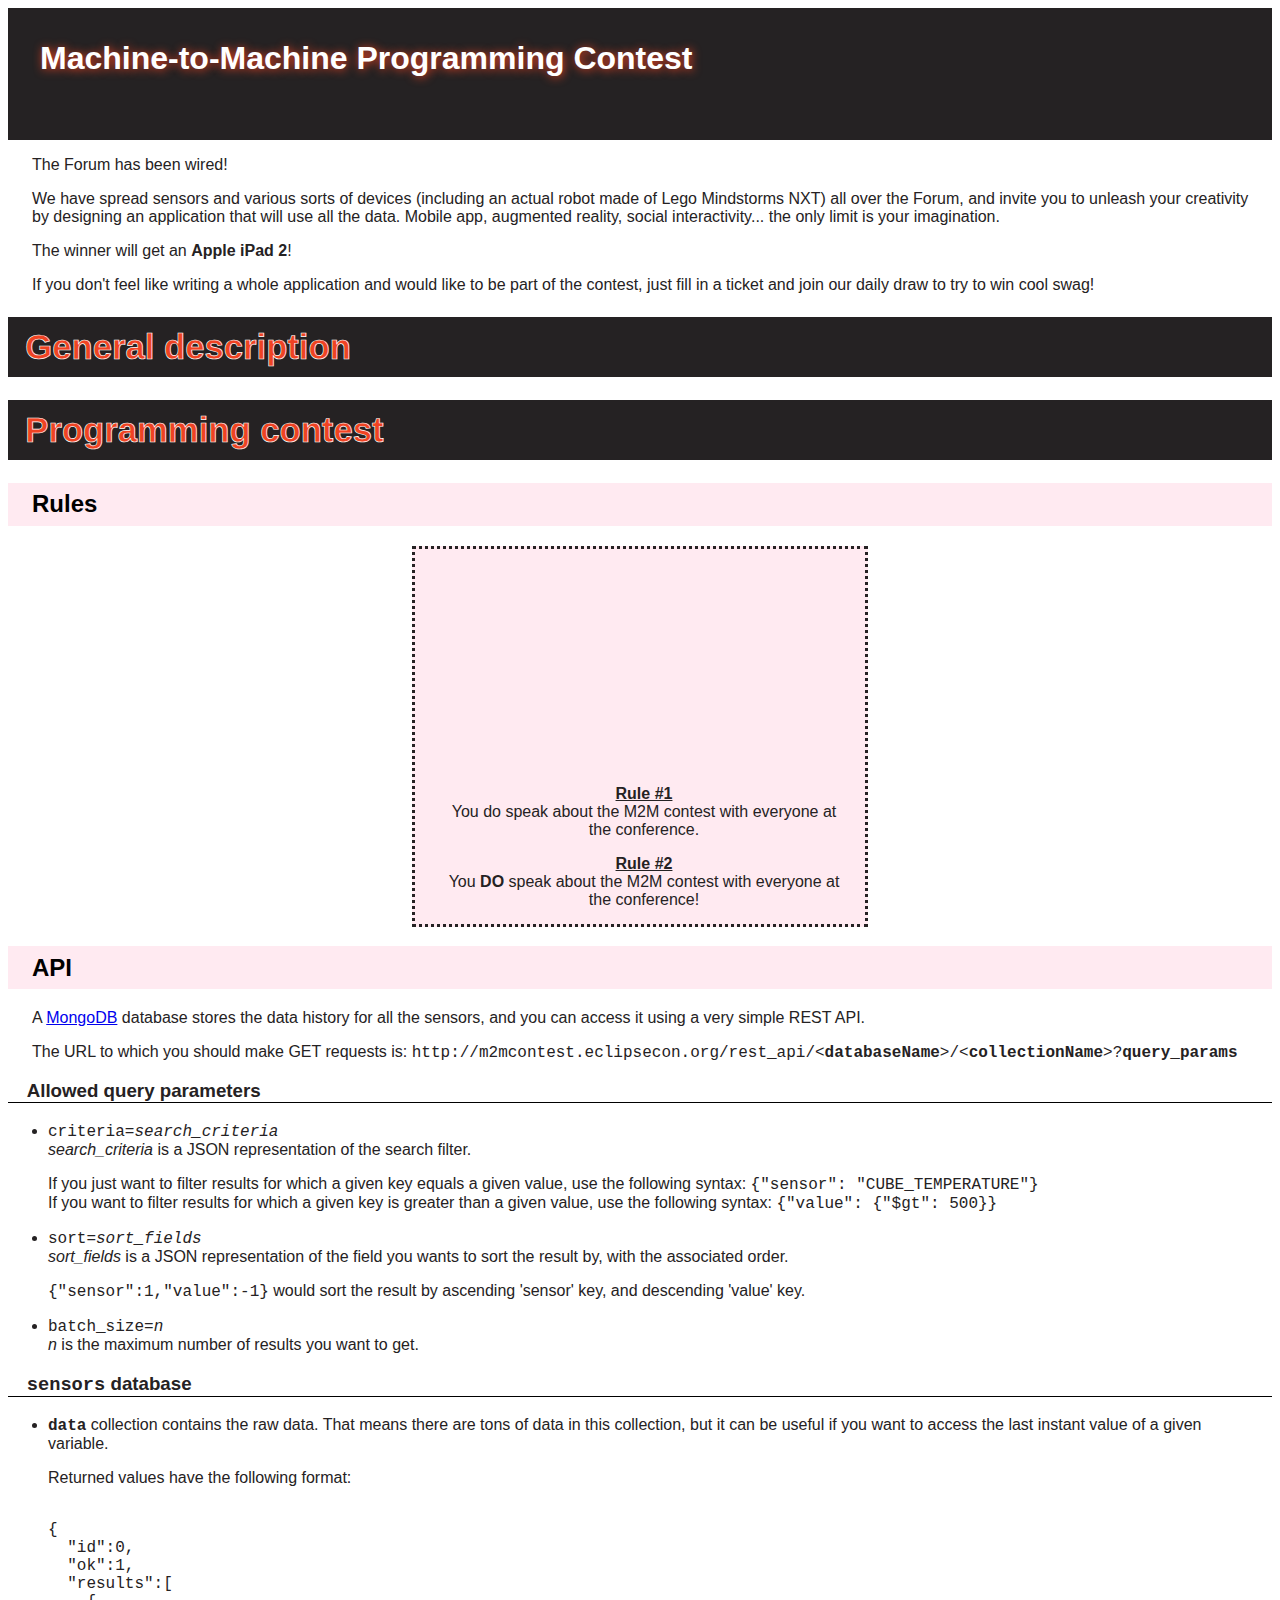
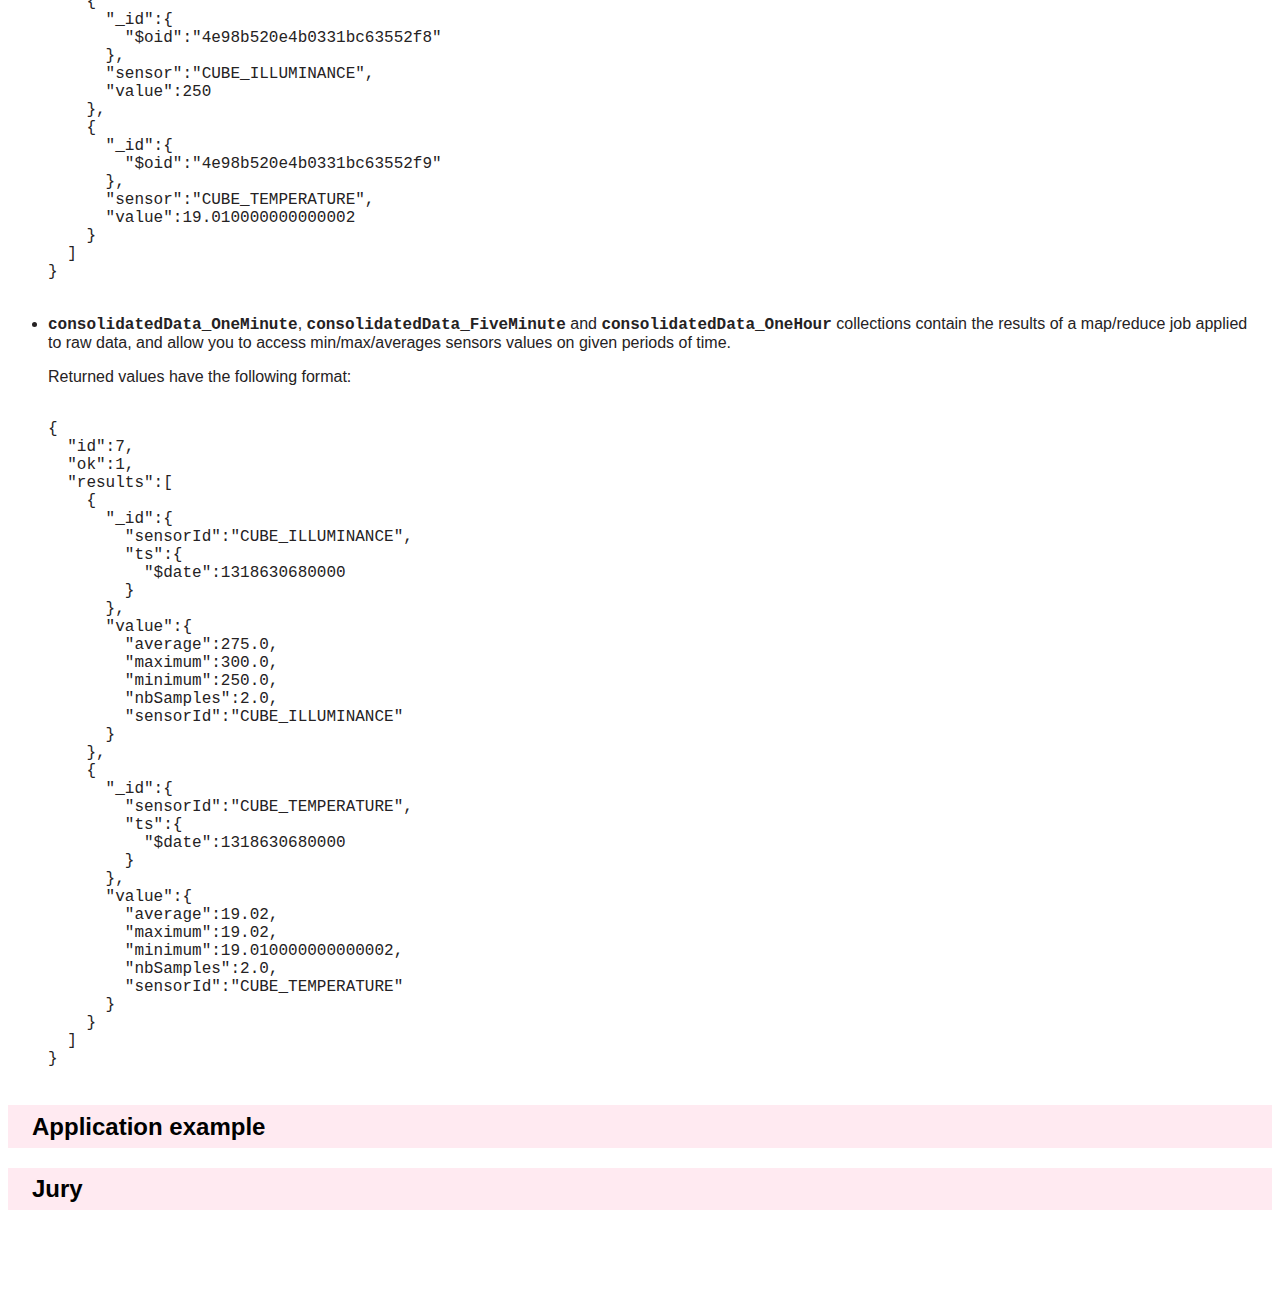
==== documentation.html @ 7b7491e9 "More styling Documentation of REST APIs in progress..." ====
<!DOCTYPE html PUBLIC "-//W3C//DTD HTML 4.01//EN"
"http://www.w3.org/TR/html4/strict.dtd">
<html>
	<head>
		<link rel="stylesheet" href="normalize.css" type="text/css">
		<link rel="stylesheet" href="stylesheet.css" type="text/css">
		<script src="http://yandex.st/highlightjs/6.1/highlight.min.js" type="text/javascript">
</script>
		<link rel="stylesheet" href="http://yandex.st/highlightjs/6.1/styles/default.min.css" type="text/css">
		<link rel="stylesheet" href="http://yandex.st/highlightjs/6.1/styles/github.css" type="text/css">
		<script type="text/javascript">
hljs.initHighlightingOnLoad();
		</script>
		<title>
			EclipseCon M2M contest
		</title>
	</head>
	<body>
		<div id="header">
			Machine-to-Machine Programming Contest
		</div>
		<p>
			The Forum has been wired!
		</p>
		<p>
			We have spread sensors and various sorts of devices (including an actual robot made of Lego Mindstorms NXT) all over the Forum, and invite you to unleash your creativity by designing an application that will use all the data. Mobile app, augmented reality, social interactivity... the only limit is your imagination.
		</p>
		<p>
			The winner will get an <strong>Apple iPad 2</strong>!
		</p>
		<p>
			If you don't feel like writing a whole application and would like to be part of the contest, just fill in a ticket and join our daily draw to try to win cool swag!
		</p>
		<h1>
			General description
		</h1>
		<h1>
			Programming contest
		</h1>
		<h2>
			Rules
		</h2>
		<div id="fightclub">
			<p>
				<strong><u>Rule #1</u></strong><br>
				You do speak about the M2M contest with everyone at the conference.
			</p>
			<p>
				<strong><u>Rule #2</u></strong><br>
				You <strong>DO</strong> speak about the M2M contest with everyone at the conference!
			</p>
		</div>
		<h2>
			API
		</h2>
		<p>
			A <a href="http://www.mongodb.org/" target="_blank">MongoDB</a> database stores the data history for all the sensors, and you can access it using a very simple REST API.
		</p>
		<p>
			The URL to which you should make GET requests is: <code>http://m2mcontest.eclipsecon.org/rest_api/&lt;<strong>databaseName</strong>&gt;/&lt;<strong>collectionName</strong>&gt;?<strong>query_params</strong></code>
		</p>
		<h3>
			Allowed query parameters
		</h3>
		<ul>
			<li>
				<p>
					<code>criteria=<em>search_criteria</em></code><br>
					<em>search_criteria</em> is a JSON representation of the search filter.
				</p>If you just want to filter results for which a given key equals a given value, use the following syntax: <code>{"sensor": "CUBE_TEMPERATURE"}</code><br>
				If you want to filter results for which a given key is greater than a given value, use the following syntax: <code>{"value": {"$gt": 500}}</code><br>
			</li>
			<li>
				<p>
					<code>sort=<em>sort_fields</em></code><br>
					<em>sort_fields</em> is a JSON representation of the field you wants to sort the result by, with the associated order.
				</p><code>{"sensor":1,"value":-1}</code> would sort the result by ascending 'sensor' key, and descending 'value' key.
			</li>
			<li>
				<p>
					<code>batch_size=<em>n</em></code><br>
					<em>n</em> is the maximum number of results you want to get.
				</p>
			</li>
		</ul>
		<h3>
			<code><strong>sensors</strong></code> database
		</h3>
		<ul>
			<li>
				<p>
					<code><strong>data</strong></code> collection contains the raw data. That means there are tons of data in this collection, but it can be useful if you want to access the last instant value of a given variable.
				</p>
				<p>
					Returned values have the following format:
				</p>
				<pre>
<code>
{
  "id":0,
  "ok":1,
  "results":[
    {
      "_id":{
        "$oid":"4e98b520e4b0331bc63552f8"
      },
      "sensor":"CUBE_ILLUMINANCE",
      "value":250
    },
    {
      "_id":{
        "$oid":"4e98b520e4b0331bc63552f9"
      },
      "sensor":"CUBE_TEMPERATURE",
      "value":19.010000000000002
    }
  ]
}
</code>
</pre>
			</li>
			<li>
				<p>
					<code><strong>consolidatedData_OneMinute</strong></code>, <code><strong>consolidatedData_FiveMinute</strong></code> and <code><strong>consolidatedData_OneHour</strong></code> collections contain the results of a map/reduce job applied to raw data, and allow you to access min/max/averages sensors values on given periods of time.
				</p>
				<p>
					Returned values have the following format:
				</p>
				<pre>
<code>
{
  "id":7,
  "ok":1,
  "results":[
    {
      "_id":{
        "sensorId":"CUBE_ILLUMINANCE",
        "ts":{
          "$date":1318630680000
        }
      },
      "value":{
        "average":275.0,
        "maximum":300.0,
        "minimum":250.0,
        "nbSamples":2.0,
        "sensorId":"CUBE_ILLUMINANCE"
      }
    },
    {
      "_id":{
        "sensorId":"CUBE_TEMPERATURE",
        "ts":{
          "$date":1318630680000
        }
      },
      "value":{
        "average":19.02,
        "maximum":19.02,
        "minimum":19.010000000000002,
        "nbSamples":2.0,
        "sensorId":"CUBE_TEMPERATURE"
      }
    }
  ]
}
</code>
</pre>
			</li>
		</ul>
		<h2>
			Application example
		</h2>
		<h2>
			Jury
		</h2>
	</body>
</html>
---- stylesheet.css ----
body {
	color: #252223;
	font-family: 'Helvetica Neue', Arial, sans-serif;
	font-size:12pt;
/*	background: #fff url('background.png') repeat-y center top;*/
}


h1, h2, h3 {
	padding-left: 1em;
}

p {
	margin-left: 1.5em;
	margin-right: 1em;
}

h1 {
	font-size:26pt;
	padding-left:0.5em;
	padding-top:0.3em;;
	padding-bottom:0.3em;;
	color: #ef4323;
	background: #252223;
	-webkit-text-stroke: 0.5pt #fff;
	-webkit-text-fill-color: #ef4323
}

h2 {
	padding-top:0.3em;;
	padding-bottom:0.3em;;
	color: #000;
	background: #ffeaf1;
}

h3 {
	border-bottom: 1px solid black;
}

li {
	margin-bottom: 1em;
} 

li p {
	margin-left: 0em;
}

#header {
	font-weight:bolder;
	background: #252223 url('i-love-m2m.png') no-repeat right 10px;
	width: 100%;
	height: 100px;
	padding-top:1em;
	text-indent:1em;
	font-size:2em;
	color: white;
	text-shadow: 1px 1px 10px #ef4323;
}

#fightclub {
	text-align:center;
	border: 3px dotted #252223;
	background: #ffeaf1 url('m2m-contest-fight-club.jpg') no-repeat center 1em;
	width:450px;
	height: 155px;
	margin-left:auto;
	margin-right:auto;
	padding-top:220px;
}
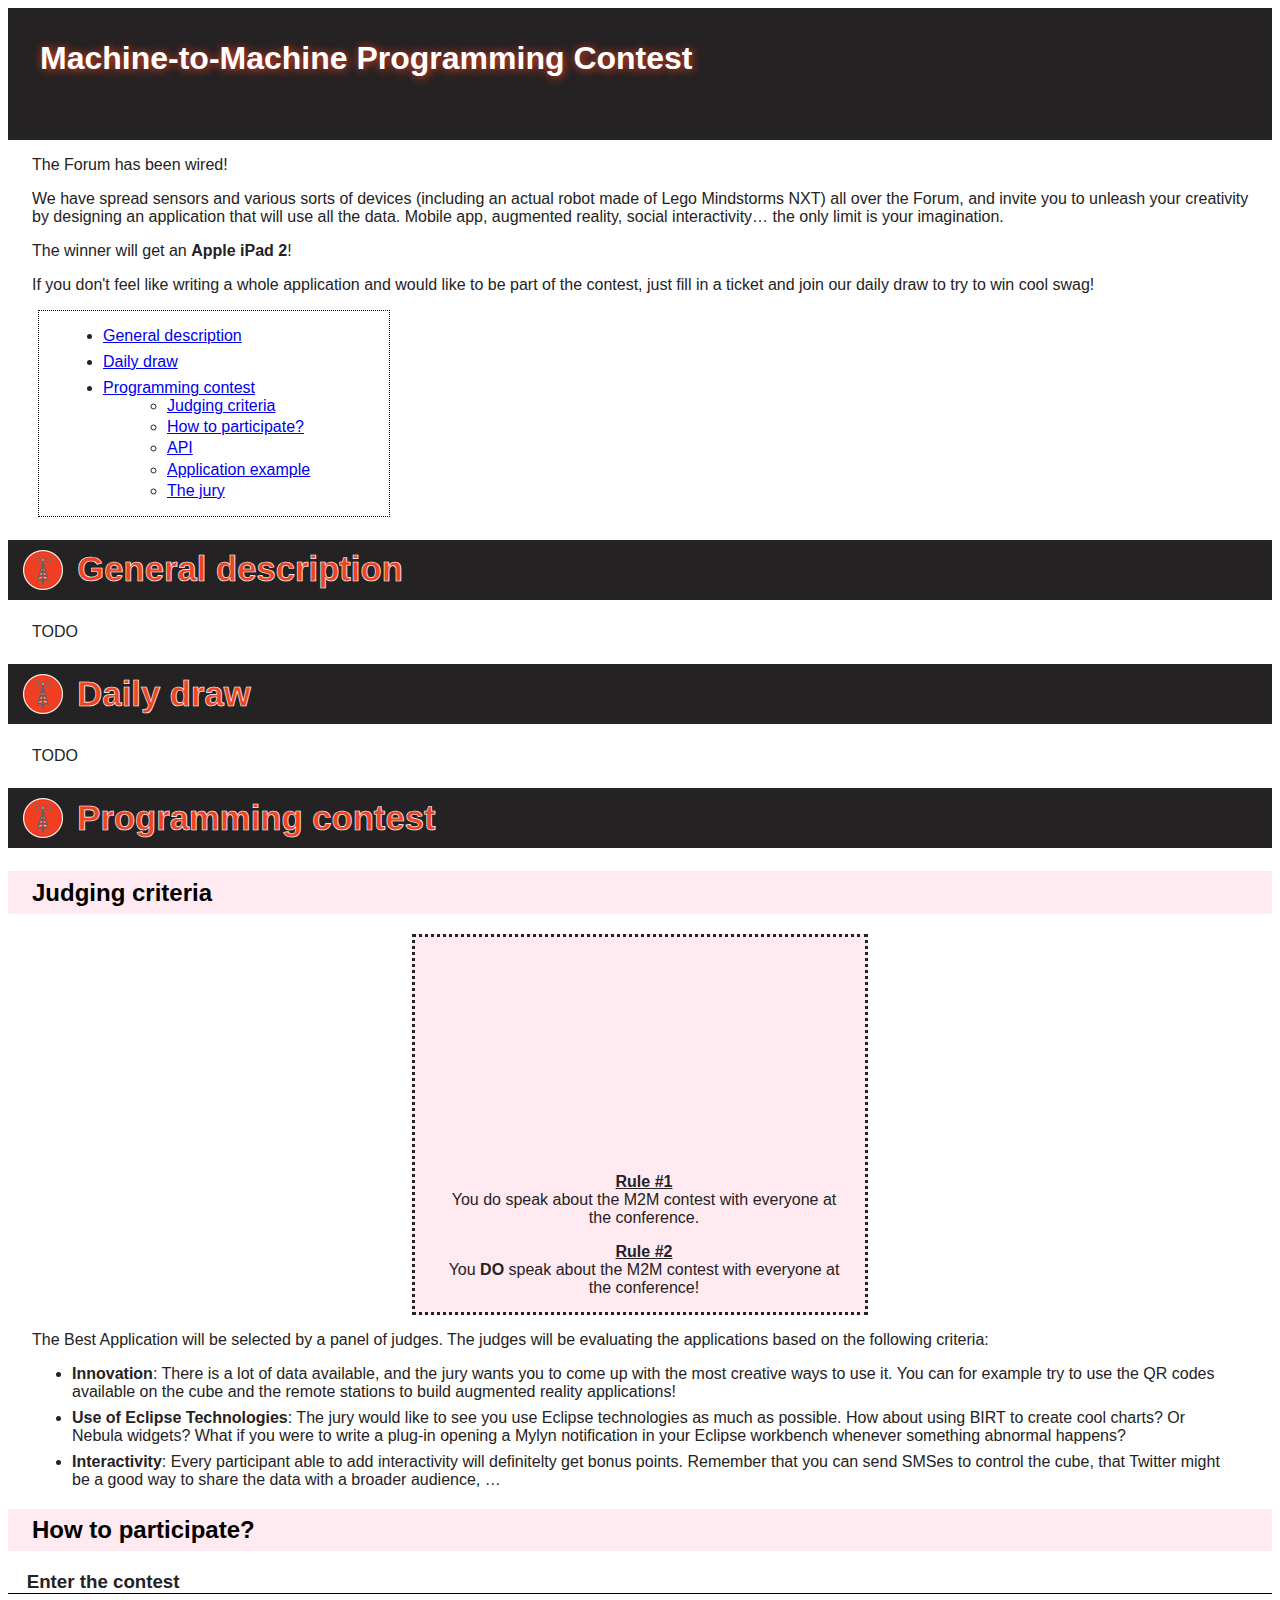
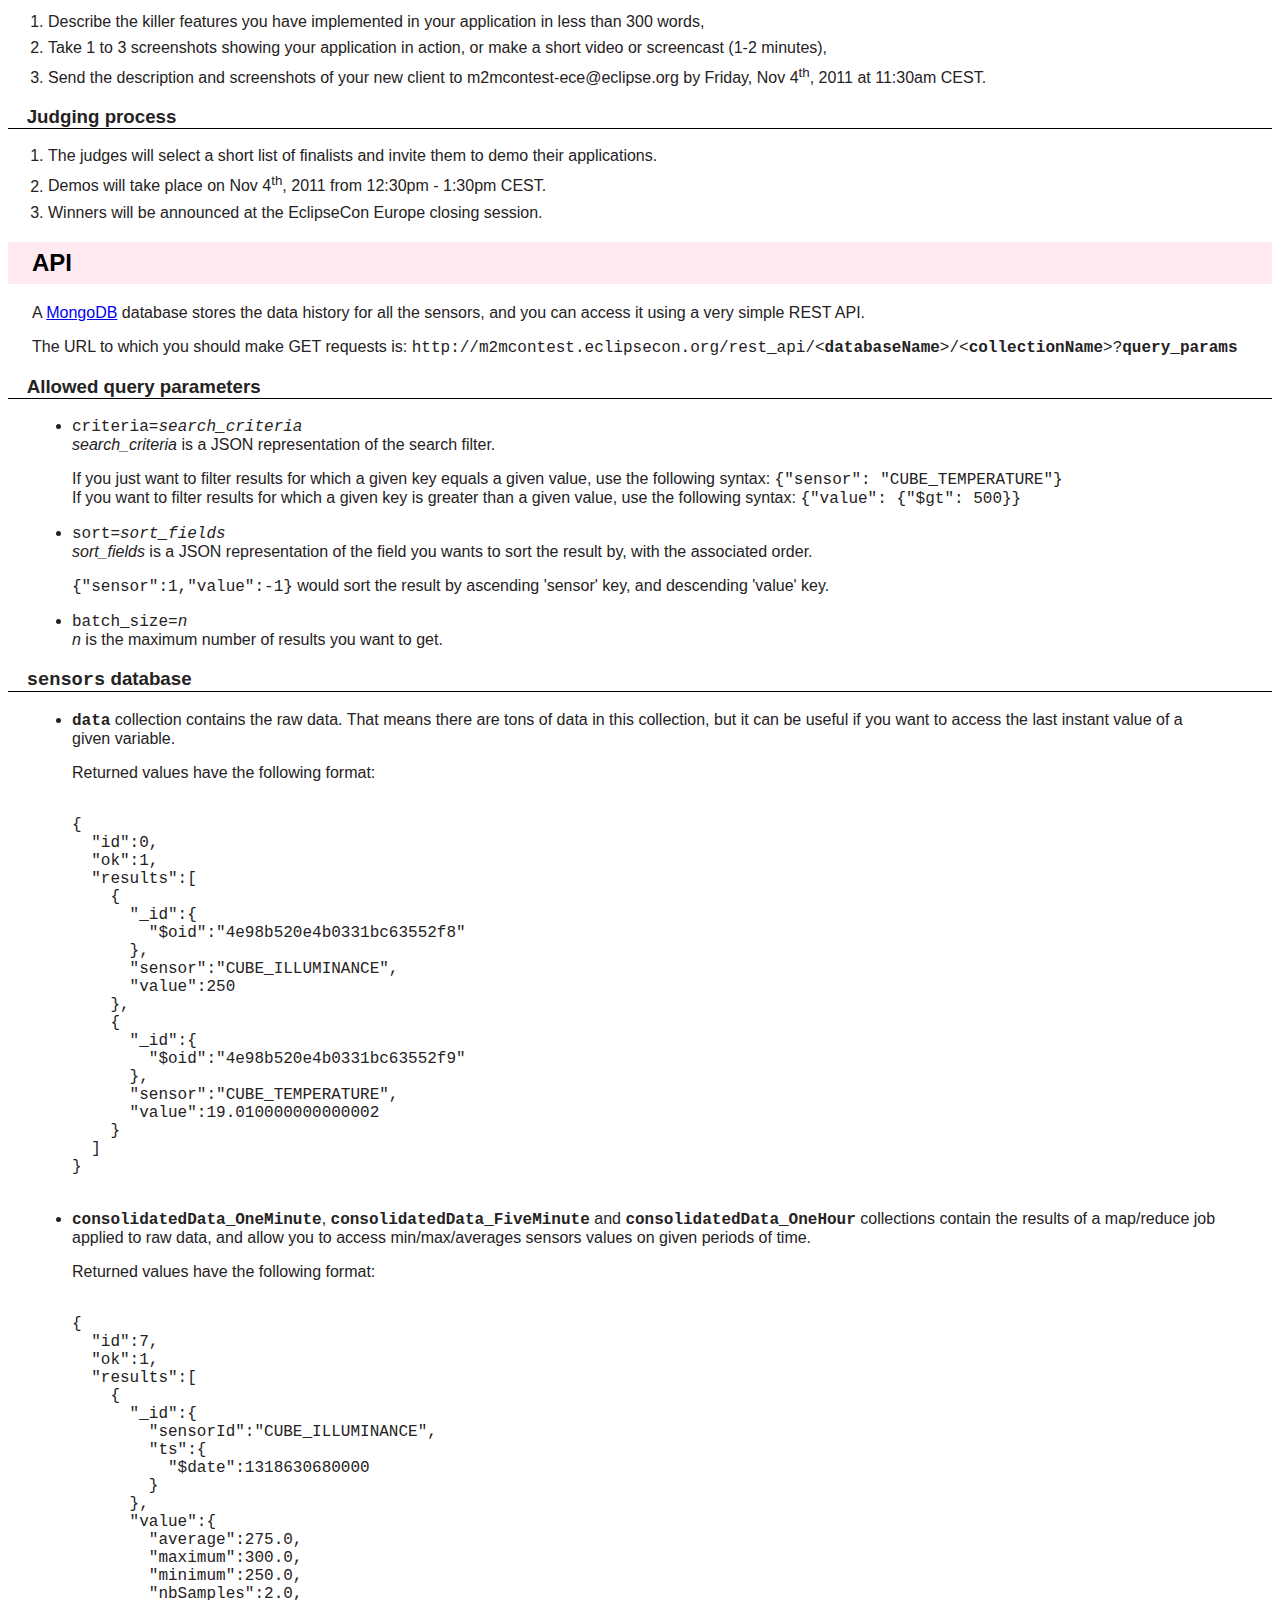
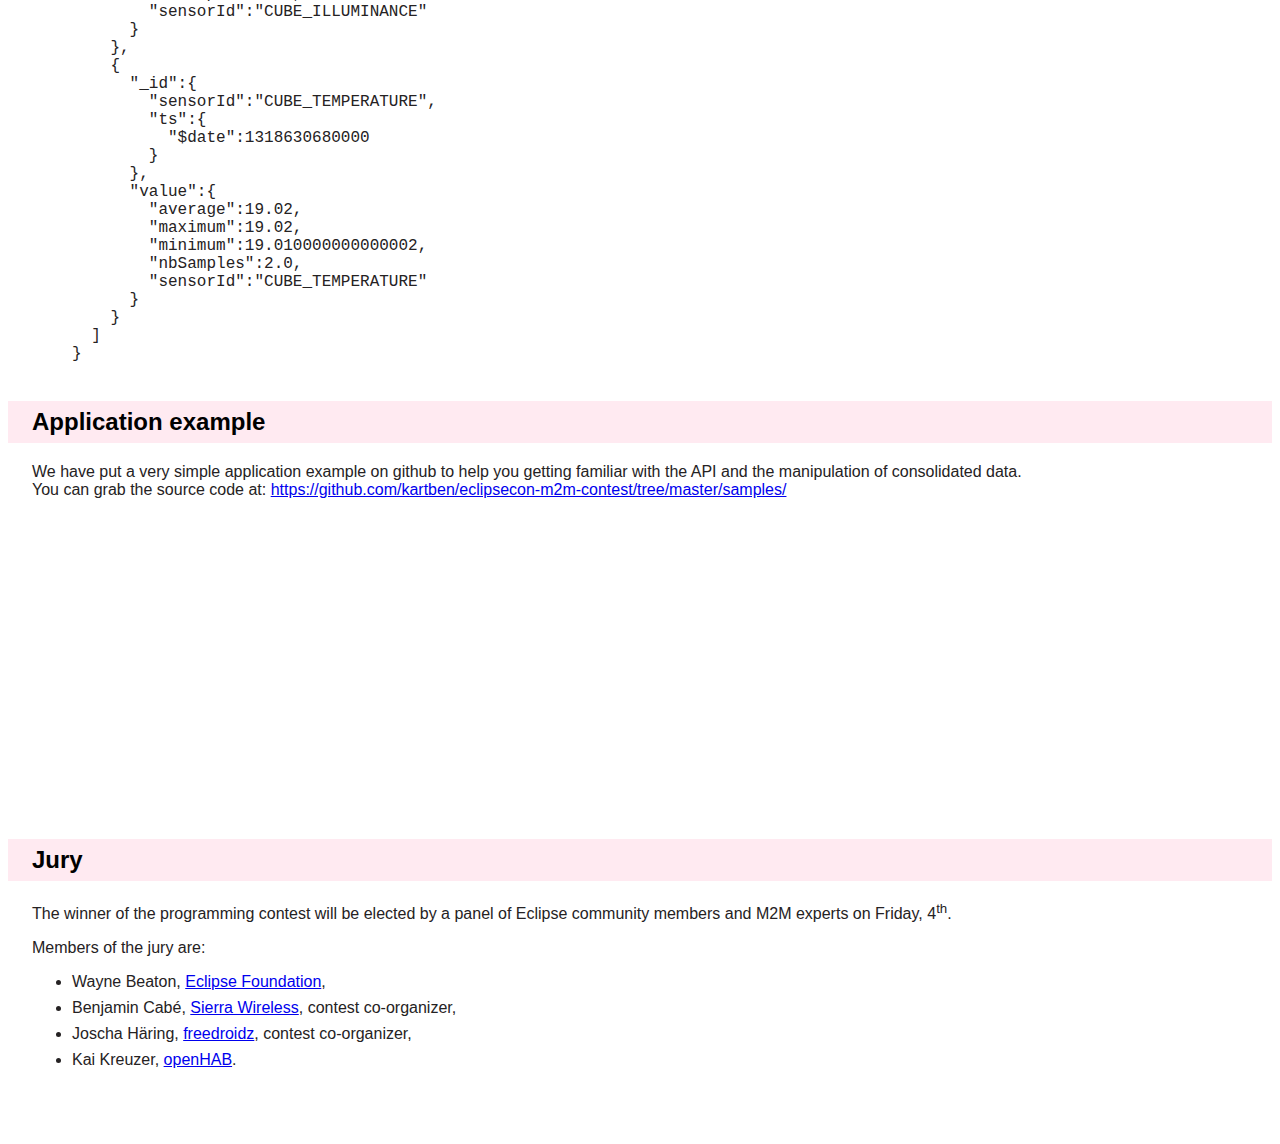
==== commit 515443a2: "Add daily draw section Styling" ====
--- a/documentation.html
+++ b/documentation.html
@@ -2,6 +2,7 @@
 "http://www.w3.org/TR/html4/strict.dtd">
 <html>
 	<head>
+		<meta http-equiv="Content-Type" content="text/html; charset=utf-8">
 		<link rel="stylesheet" href="normalize.css" type="text/css">
 		<link rel="stylesheet" href="stylesheet.css" type="text/css">
 		<script src="http://yandex.st/highlightjs/6.1/highlight.min.js" type="text/javascript">
@@ -23,7 +24,7 @@
 			The Forum has been wired!
 		</p>
 		<p>
-			We have spread sensors and various sorts of devices (including an actual robot made of Lego Mindstorms NXT) all over the Forum, and invite you to unleash your creativity by designing an application that will use all the data. Mobile app, augmented reality, social interactivity... the only limit is your imagination.
+			We have spread sensors and various sorts of devices (including an actual robot made of Lego Mindstorms NXT) all over the Forum, and invite you to unleash your creativity by designing an application that will use all the data. Mobile app, augmented reality, social interactivity… the only limit is your imagination.
 		</p>
 		<p>
 			The winner will get an <strong>Apple iPad 2</strong>!
@@ -31,14 +32,53 @@
 		<p>
 			If you don't feel like writing a whole application and would like to be part of the contest, just fill in a ticket and join our daily draw to try to win cool swag!
 		</p>
-		<h1>
+		<div id="toc">
+			<ul>
+				<li>
+					<a href="#general-description">General description</a>
+				</li>
+				<li>
+					<a href="#daily-draw">Daily draw</a>
+				</li>
+				<li>
+					<a href="#programming-contest">Programming contest</a>
+					<ul>
+						<li>
+							<a href="#judging-criteria">Judging criteria</a>
+						</li>
+						<li>
+							<a href="#how-to-participate">How to participate?</a>
+						</li>
+						<li>
+							<a href="#api">API</a>
+						</li>
+						<li>
+							<a href="#application-example">Application example</a>
+						</li>
+						<li>
+							<a href="#jury">The jury</a>
+						</li>
+					</ul>
+				</li>
+			</ul>
+		</div>
+		<h1 id="general-description">
 			General description
 		</h1>
-		<h1>
+		<p>
+			TODO
+		</p>
+		<h1 id="daily-draw">
+			Daily draw
+		</h1>
+		<p>
+			TODO
+		</p>
+		<h1 id="programming-contest">
 			Programming contest
 		</h1>
-		<h2>
-			Rules
+		<h2 id="judging-criteria">
+			Judging criteria
 		</h2>
 		<div id="fightclub">
 			<p>
@@ -50,7 +90,46 @@
 				You <strong>DO</strong> speak about the M2M contest with everyone at the conference!
 			</p>
 		</div>
-		<h2>
+		<p>
+			The Best Application will be selected by a panel of judges. The judges will be evaluating the applications based on the following criteria:
+		</p>
+		<ul>
+			<li>
+				<strong>Innovation</strong>: There is a lot of data available, and the jury wants you to come up with the most creative ways to use it. You can for example try to use the QR codes available on the cube and the remote stations to build augmented reality applications!
+			</li>
+			<li>
+				<strong>Use of Eclipse Technologies</strong>: The jury would like to see you use Eclipse technologies as much as possible. How about using BIRT to create cool charts? Or Nebula widgets? What if you were to write a plug-in opening a Mylyn notification in your Eclipse workbench whenever something abnormal happens?
+			</li>
+			<li>
+				<strong>Interactivity</strong>: Every participant able to add interactivity will definitelty get bonus points. Remember that you can send SMSes to control the cube, that Twitter might be a good way to share the data with a broader audience, …
+			</li>
+		</ul>
+		<h2 id="how-to-participate">
+			How to participate?
+		</h2>
+		<h3>
+			Enter the contest
+		</h3>
+		<ol>
+			<li>Describe the killer features you have implemented in your application in less than 300 words,
+			</li>
+			<li>Take 1 to 3 screenshots showing your application in action, or make a short video or screencast (1-2 minutes),
+			</li>
+			<li>Send the description and screenshots of your new client to m2mcontest-ece@eclipse.org by Friday, Nov 4<sup>th</sup>, 2011 at 11:30am CEST.
+			</li>
+		</ol>
+		<h3>
+			Judging process
+		</h3>
+		<ol>
+			<li>The judges will select a short list of finalists and invite them to demo their applications.
+			</li>
+			<li>Demos will take place on Nov 4<sup>th</sup>, 2011 from 12:30pm - 1:30pm CEST.
+			</li>
+			<li>Winners will be announced at the EclipseCon Europe closing session.
+			</li>
+		</ol>
+		<h2 id="api">
 			API
 		</h2>
 		<p>
@@ -168,11 +247,34 @@
 </pre>
 			</li>
 		</ul>
-		<h2>
+		<h2 id="application-example">
 			Application example
 		</h2>
-		<h2>
+		<p>
+			We have put a very simple application example on github to help you getting familiar with the API and the manipulation of consolidated data.<br>
+			You can grab the source code at: <a href="https://github.com/kartben/eclipsecon-m2m-contest/tree/master/samples/" target="_blank">https://github.com/kartben/eclipsecon-m2m-contest/tree/master/samples/</a>
+		</p>
+		<p>
+			<iframe id="temperature-chart" src="index.html" scrolling="no"></iframe>
+		</p>
+		<h2 id="jury">
 			Jury
 		</h2>
+		<p>
+			The winner of the programming contest will be elected by a panel of Eclipse community members and M2M experts on Friday, 4<sup>th</sup>.
+		</p>
+		<p>
+			Members of the jury are:
+		</p>
+		<ul>
+			<li>Wayne Beaton, <a href="http://www.eclipse.org/org/" title="About the Eclipse Foundation" target="_blank">Eclipse Foundation</a>,
+			</li>
+			<li>Benjamin Cabé, <a href="http://www.sierrawireless.com/" title="Sierra Wireless - Wireless mobile computing and M2M" target="_blank">Sierra Wireless</a>, contest co-organizer,
+			</li>
+			<li>Joscha Häring, <a href="https://evolvis.org/plugins/mediawiki/wiki/freedroidz/index.php/Hauptseite" title="freedroidz" target="_blank">freedroidz</a>, contest co-organizer,
+			</li>
+			<li>Kai Kreuzer, <a href="http://code.google.com/p/openhab/" title="openHAB" target="_blank">openHAB</a>.
+			</li>
+		</ul>
 	</body>
 </html>
--- a/stylesheet.css
+++ b/stylesheet.css
@@ -17,11 +17,11 @@
 
 h1 {
 	font-size:26pt;
-	padding-left:0.5em;
+	padding-left:2.0em;
 	padding-top:0.3em;;
 	padding-bottom:0.3em;;
 	color: #ef4323;
-	background: #252223;
+	background: #252223 url('m2m-bullet.png') no-repeat 15px 10px;
 	-webkit-text-stroke: 0.5pt #fff;
 	-webkit-text-fill-color: #ef4323
 }
@@ -37,12 +37,21 @@
 	border-bottom: 1px solid black;
 }
 
+ul {
+	margin-left: 1.5em;
+	margin-right: 2em;
+}
+
 li {
-	margin-bottom: 1em;
+	margin-bottom: 0.5em;
 } 
 
 li p {
 	margin-left: 0em;
+}
+
+ul li ul li {
+	margin-bottom:0.2em;
 }
 
 #header {
@@ -57,6 +66,12 @@
 	text-shadow: 1px 1px 10px #ef4323;
 }
 
+#toc {
+	width:350px;
+	margin-left:30px;
+	border: 1px dotted black;
+}
+
 #fightclub {
 	text-align:center;
 	border: 3px dotted #252223;
@@ -66,4 +81,10 @@
 	margin-left:auto;
 	margin-right:auto;
 	padding-top:220px;
+}
+
+#temperature-chart {
+	border: 0px;
+	width:450px;
+	height: 300px;
 }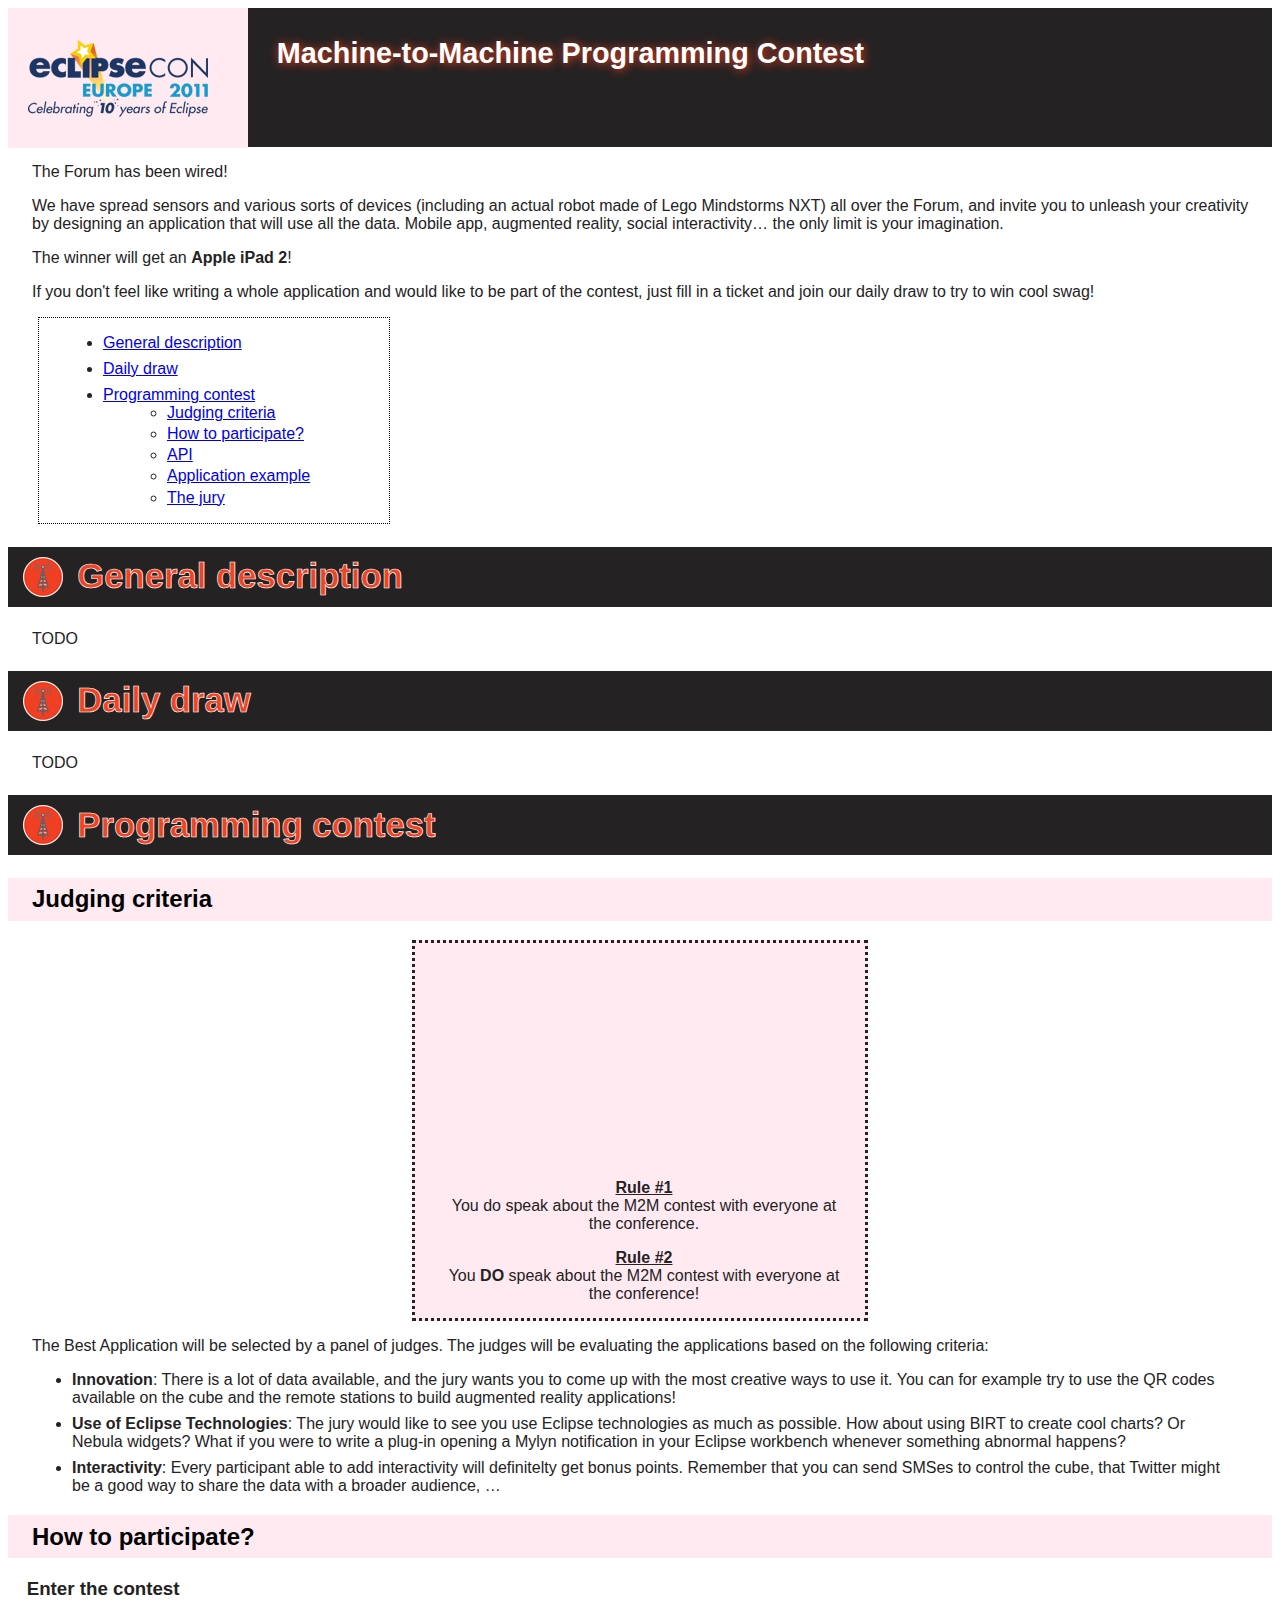
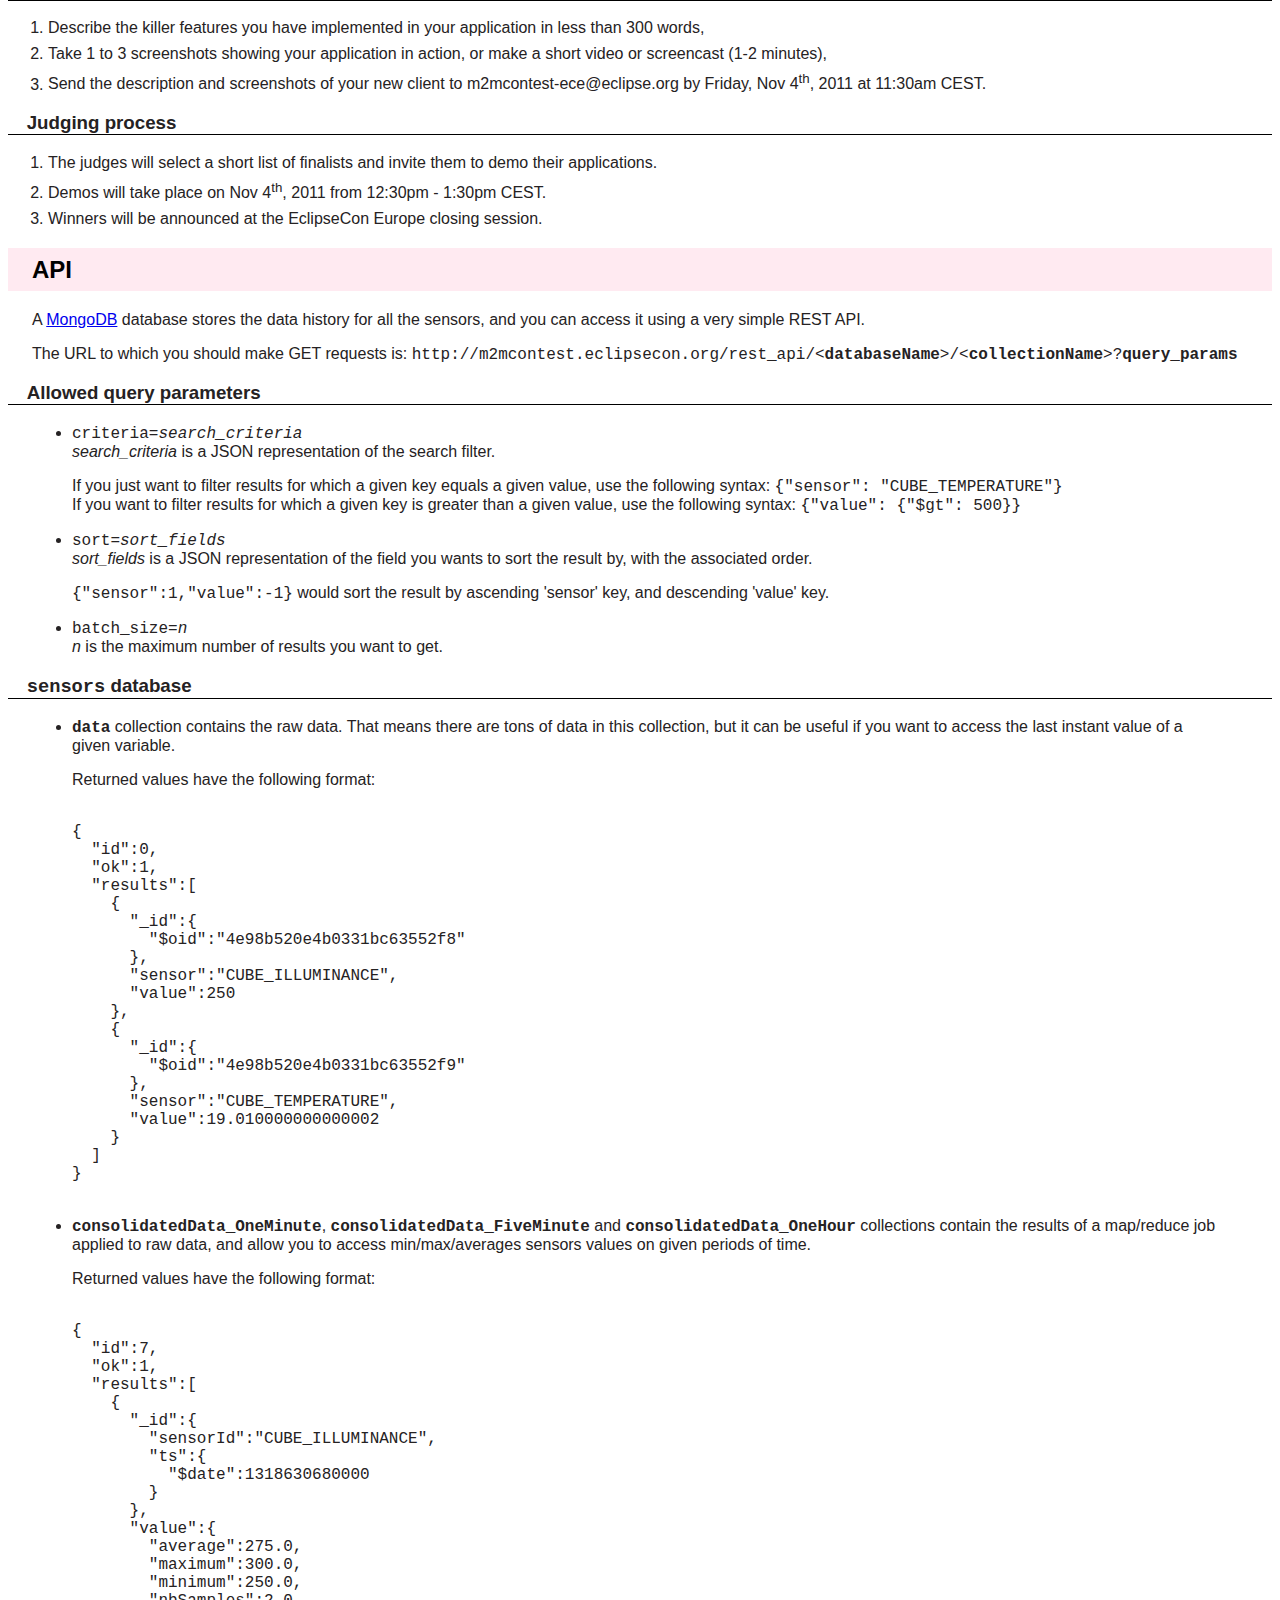
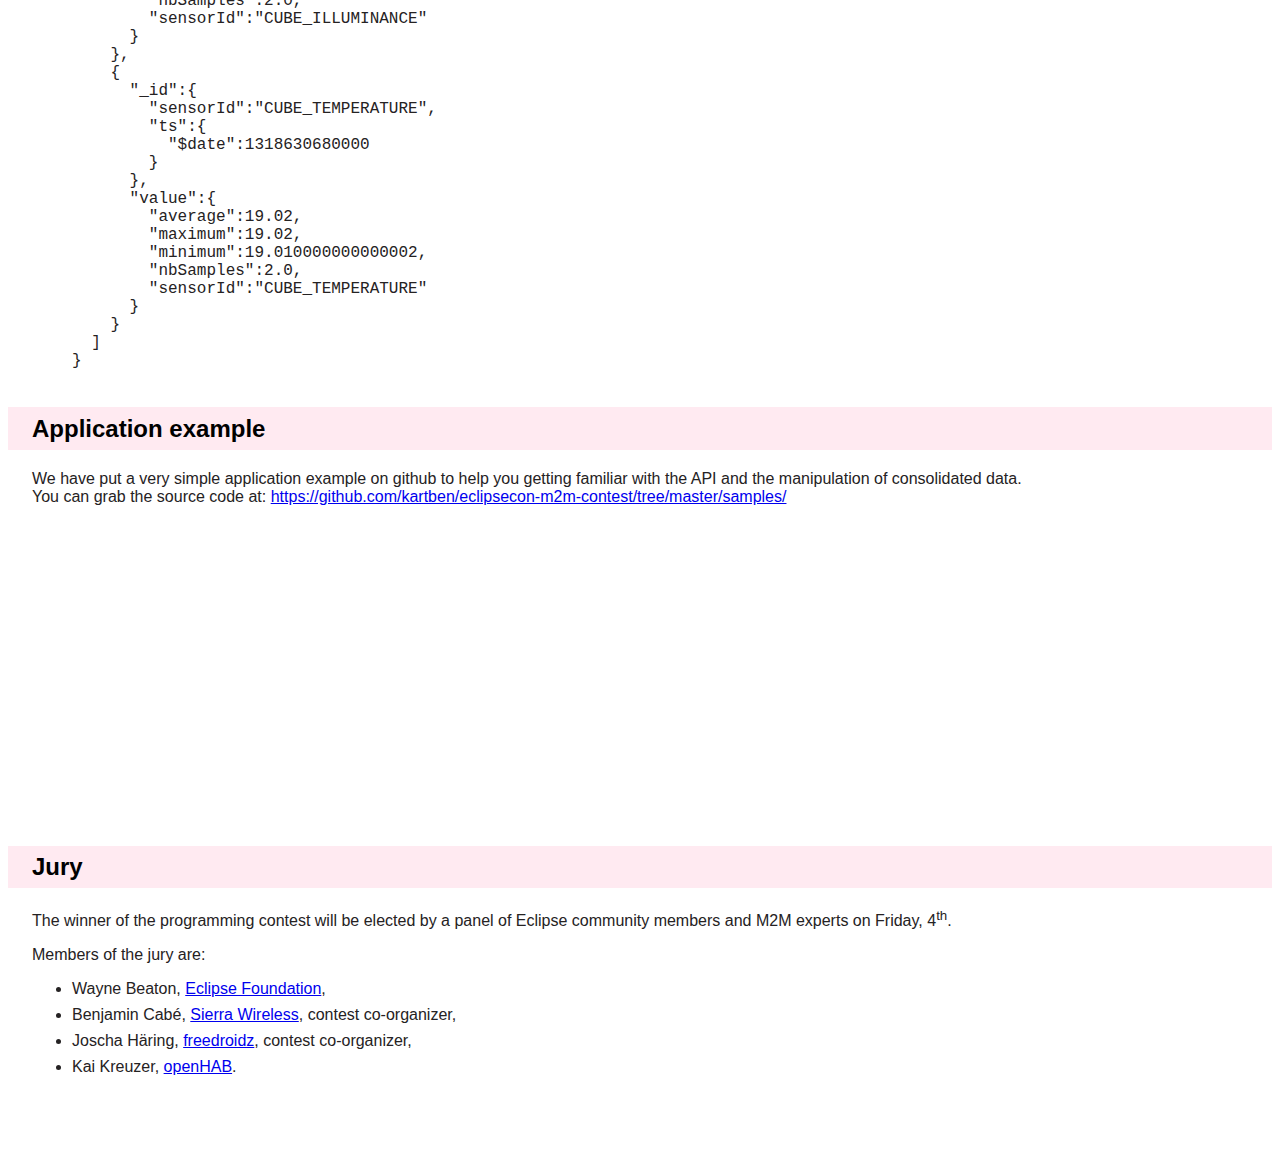
==== commit fe569614: "EclipseCon 10th birthday logo" ====
--- a/documentation.html
+++ b/documentation.html
@@ -18,7 +18,7 @@
 	</head>
 	<body>
 		<div id="header">
-			Machine-to-Machine Programming Contest
+			<div id="eclipsecon-logo"></div>Machine-to-Machine Programming Contest
 		</div>
 		<p>
 			The Forum has been wired!
--- a/stylesheet.css
+++ b/stylesheet.css
@@ -54,14 +54,22 @@
 	margin-bottom:0.2em;
 }
 
+#eclipsecon-logo {
+	float:left;
+	margin-top:-1em	;
+	width:240px;
+	height:140px;
+	background: #ffeaf1 url('logo-eclipsecon-10years.png') no-repeat 20px center;	
+}
+
 #header {
 	font-weight:bolder;
 	background: #252223 url('i-love-m2m.png') no-repeat right 10px;
 	width: 100%;
-	height: 100px;
+	height: 110px;
 	padding-top:1em;
 	text-indent:1em;
-	font-size:2em;
+	font-size:1.8em;
 	color: white;
 	text-shadow: 1px 1px 10px #ef4323;
 }
